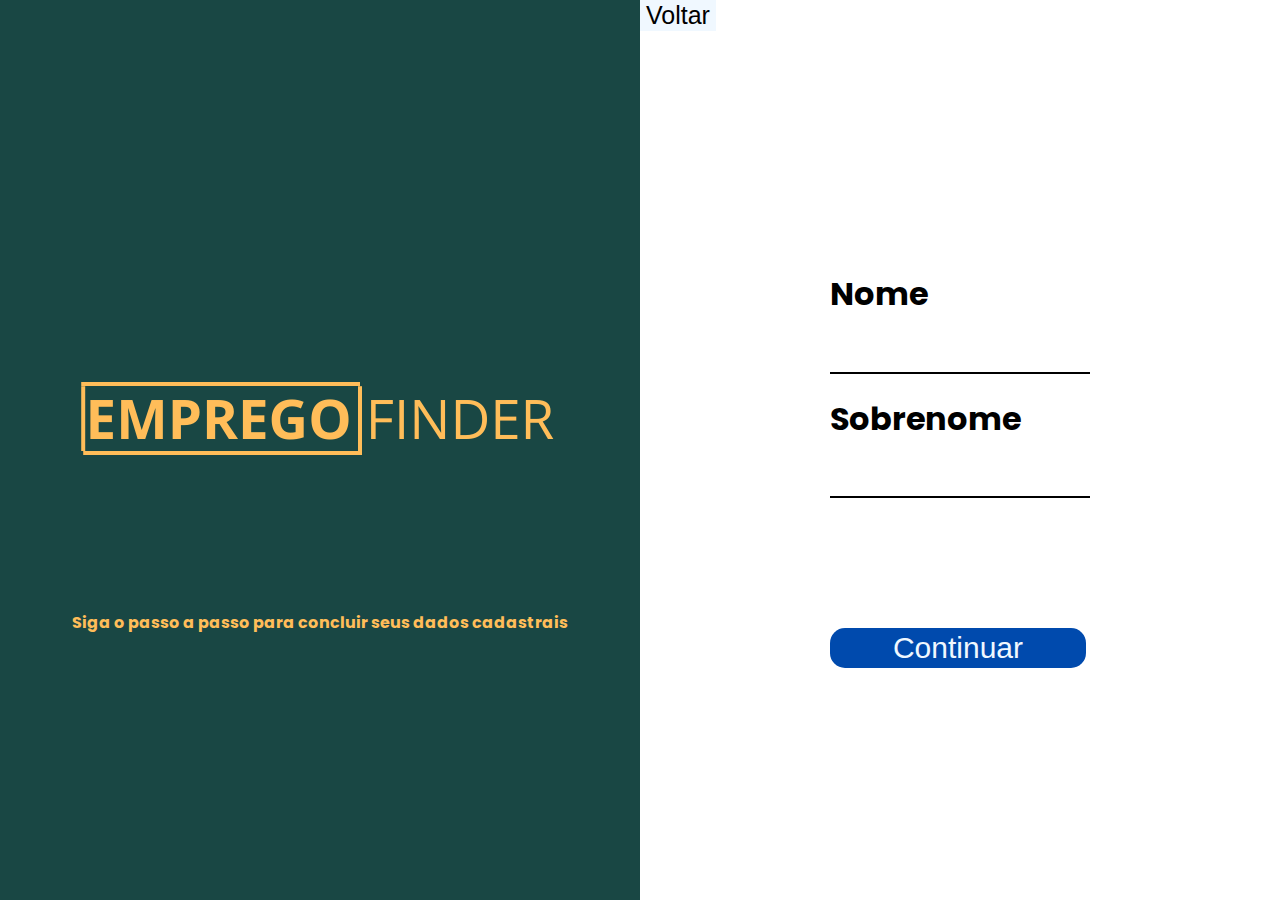
==== cadastro.html @ 413ad726 "Add files via upload" ====
<!DOCTYPE html>
<html lang="en">

<head>
    <meta charset="UTF-8">
    <meta name="viewport" content="width=device-width, initial-scale=1.0">
    <title>Cadastre-se | Emprego Finder</title>

    <link rel="stylesheet" href="cadastro.css">

    <link rel="preconnect" href="https://fonts.googleapis.com">
    <link rel="preconnect" href="https://fonts.gstatic.com" crossorigin>
    <link href="https://fonts.googleapis.com/css2?family=Poppins&display=swap" rel="stylesheet">

</head>

<body>
    <div class="baner">

        <div class="baner-p">
            <img src="imagens/Logo Emprego Finder.png" alt="">
            <p>
                Siga o passo a passo para concluir seus dados cadastrais
            </p>
        </div>
    </div>



    <div class="formulario">
        <div class="voltar">

            <form action="index.html">
                <button>Voltar</button>

            </form>
        </div>



        <div class="formulario-p">

            <div class="formulario-o">
                <div class="nome-input">
                    <h1>Nome</h1>
                    <input type="text" id="nomeInput">

                </div>

                <div class="sobrenome-input">
                    <h1>Sobrenome</h1>
                    <input type="text" id="sobrenomeInput">

                </div>

                <br>
                <br>
                <button class="continuar" onclick="nomeEnviar()">Continuar</button>

            </div>



        </div>
    </div>

    <script src="script.js"></script>
</body>

</html>
---- cadastro.css ----
body {
    margin: 0;
    padding: 0;

    font-family: 'Poppins', sans-serif;
    font-weight: bold;

    display: flex;

}

/*Começo do código referem=nte ao baner*/

.baner{
    width: 50vw;
    height: 100vh;
    background-color: #194744;

    display: flex;
    justify-content: center;
    align-items: center;

    color: #FFBD59;
}

.baner-p p{
    text-align: center;
}
/*Fim do código referente ao baner*/

/*Começo do código referente ao formulario*/
.formulario{
    
    display: block;
    justify-content: center;
    align-items: center;

    width: 50vw;


}

.formulario-p{
    display: flex;
    justify-content: center;
    align-items: center;
    height: 95vh;

}

.formulario-p input{
    border: none;
    border-bottom: black 2px solid;
    width: 20vw;
    height: 30px;
}
.continuar{
    margin-top: 80px;

    display: flex;
    justify-content: center;
    align-items: center;

    cursor: pointer;


}
.continuar{
    border: none;

    background-color: #004AAD;
    color:aliceblue;
    width: 20vw;
    height: 40px;

    cursor: pointer;
    font-size: 30px;
    border-radius: 15px;


}

.voltar button{
    background-color: none;
    border: none;
    background-color:aliceblue;
    font-size: 25px;

    cursor: pointer;
}
/*Fim do código referene ao formulário*/

/*Começo do código responsivo*/

@media (max-width:1023px) {
    body{
        display: block;
    }

    .baner{
        width: 100%;
        height: 30vh;
    }

    .baner-p img{
        width: 300px;
        margin: 0 auto;
    }

    .voltar{
        display: none;
    }


    .formulario-p{
        width: 100%;
        height: 70vh;
    }

    .continuar{
        display: flex;
        justify-content: center;
    }
    .continuar {
        width: 40vw;
        margin: 0 auto;
    }

    .formulario-p input{
        width: 90vw;
    }

    .nome-input, .sobrenome-input{
        text-align: center;

    }

    .formulario-p{

        width: 100vw;
    }


}
/*Fim do código responsivo*/
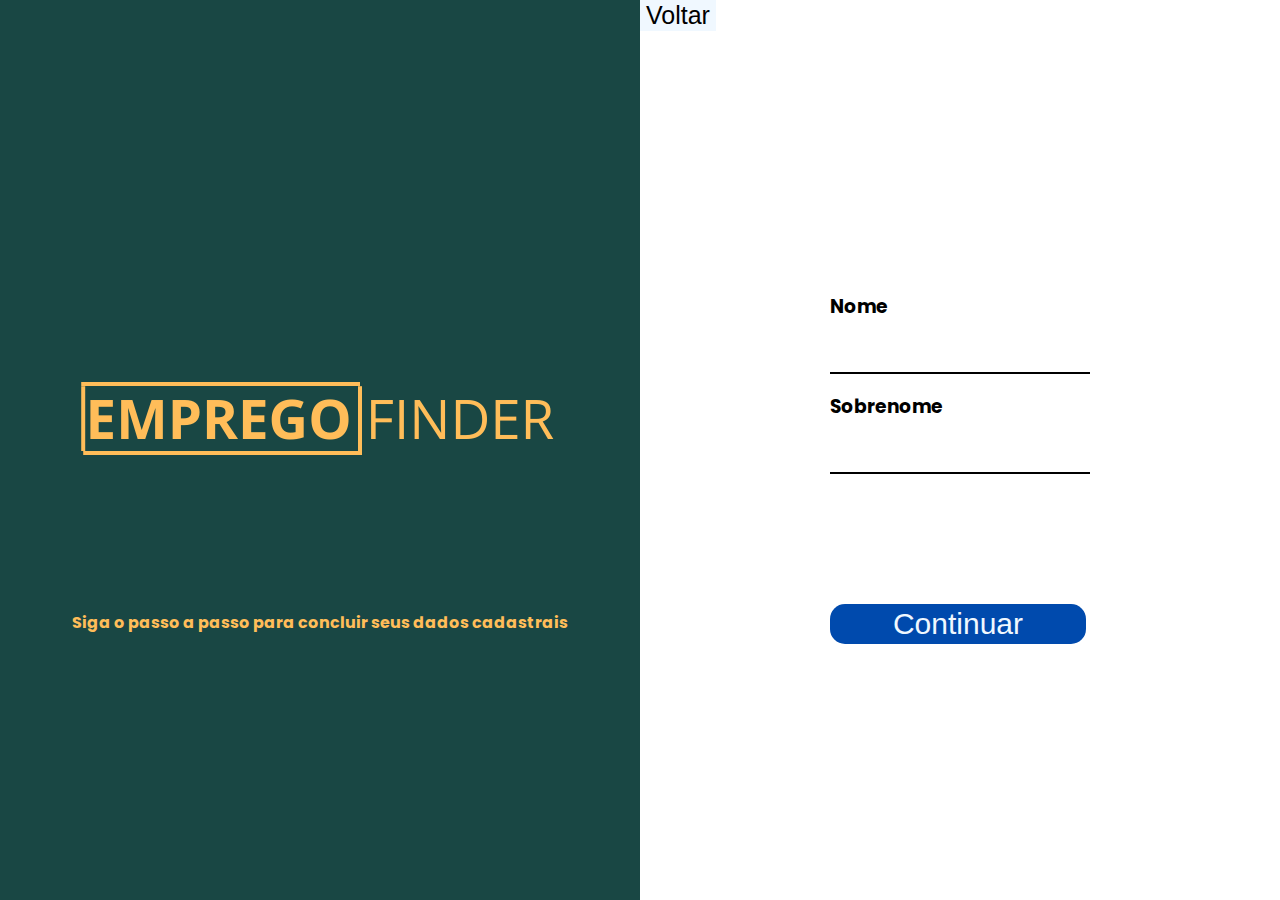
==== commit 31c660ed: "Add files via upload" ====
--- a/cadastro.html
+++ b/cadastro.html
@@ -18,7 +18,11 @@
     <div class="baner">
 
         <div class="baner-p">
-            <img src="imagens/Logo Emprego Finder.png" alt="">
+            <div class="imagem">
+
+                            <img src="imagens/Logo Emprego Finder.png" alt="">
+
+            </div>
             <p>
                 Siga o passo a passo para concluir seus dados cadastrais
             </p>
@@ -42,13 +46,13 @@
 
             <div class="formulario-o">
                 <div class="nome-input">
-                    <h1>Nome</h1>
+                    <h3>Nome</h3>
                     <input type="text" id="nomeInput">
 
                 </div>
 
                 <div class="sobrenome-input">
-                    <h1>Sobrenome</h1>
+                    <h3>Sobrenome</h3>
                     <input type="text" id="sobrenomeInput">
 
                 </div>
--- a/cadastro.css
+++ b/cadastro.css
@@ -88,6 +88,10 @@
 
     cursor: pointer;
 }
+
+.nome-input h1, .sobrenome-input h1{
+    font-size: 15px;
+}
 /*Fim do código referene ao formulário*/
 
 /*Começo do código responsivo*/
@@ -100,11 +104,29 @@
     .baner{
         width: 100%;
         height: 30vh;
+
+
+      
+    }
+
+    .baner-p{
+        height: 30vh;
+
+      
+
+
     }
 
     .baner-p img{
-        width: 300px;
-        margin: 0 auto;
+        width: 180px;
+
+
+
+    }
+
+    .imagem{
+        display: flex;
+        justify-content: center;
     }
 
     .voltar{
